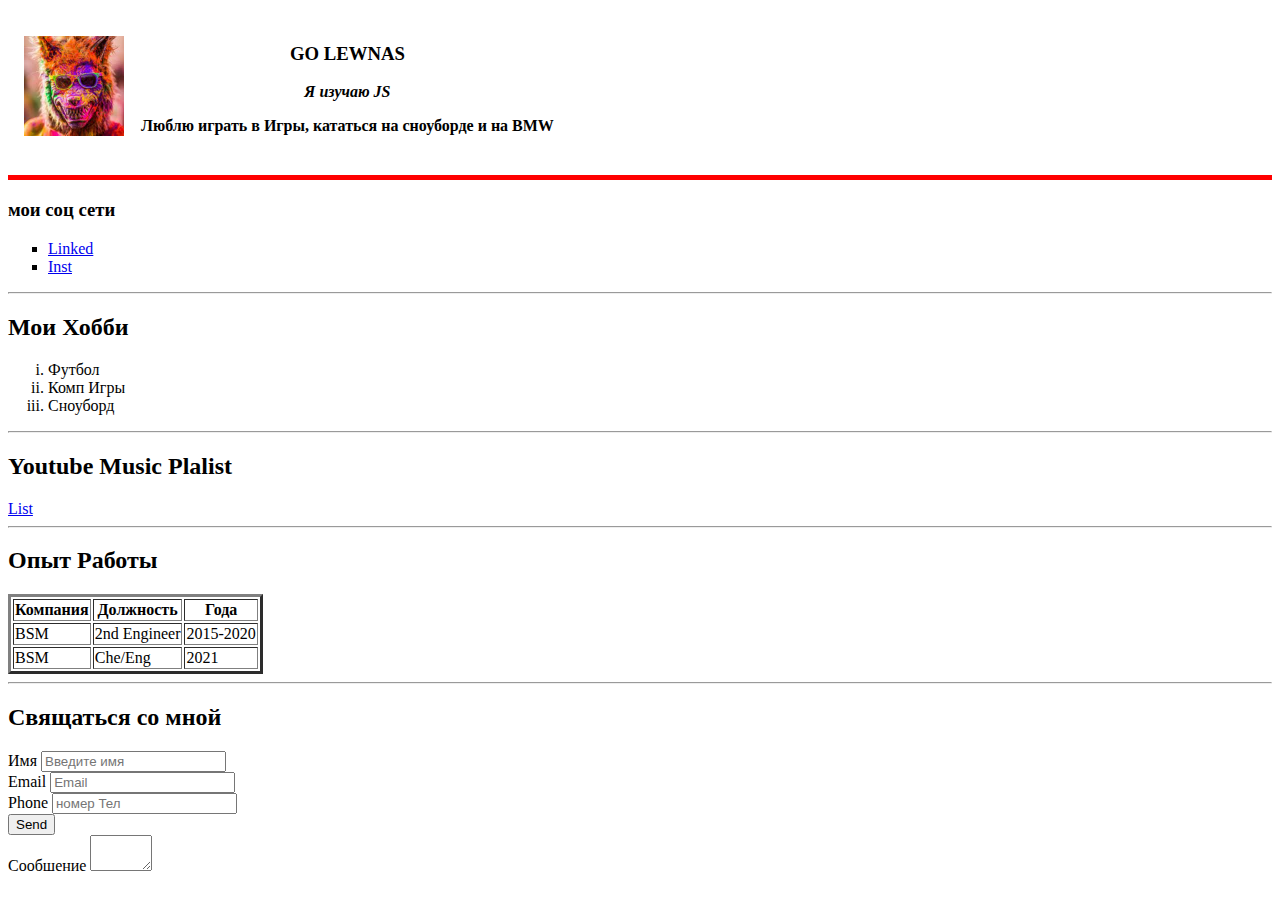
==== index.html @ 6321dc83 "Create CV" ====
<!DOCTYPE html>
<html>
  <head>
    <meta charset="UTF-8" />
    <title>MAKSYM CV</title>
  </head>
  <body>
    <table cellspacing="15">
      <tr>
        <th><img width="100" src="AVA.jpg" alt="PHOTO" /></th>
        <th>
          <h3>GO LEWNAS</h3>
          <p><em>Я изучаю JS</em></p>
          <p>
            Люблю играть в Игры, кататься на сноуборде и на <strong>BMW</strong>
          </p>
        </th>
      </tr>
    </table>

    <hr color="red" size="5" />
    <h3>мои соц сети</h3>
    <ul type="square">
      <li>
        <a
          href="https://ua.linkedin.com/in/maksym-ganas-76881019b"
          target="_blank"
          >Linked</a
        >
      </li>
      <li>
        <a href="https://www.instagram.com/ganasmaksym/" target="_blank"
          >Inst</a
        >
      </li>
    </ul>
    <hr />
    <h2>Мои Хобби</h2>
    <ol type="i">
      <li>Футбол</li>
      <li>Комп Игры</li>
      <li>Сноуборд</li>
    </ol>
    <hr />
    <h2>Youtube Music Plalist</h2>
    <a href="YuoMusic.html">List</a>
    <hr />
    <h2>Опыт Работы</h2>
    <table border="3">
      <tr>
        <th>Компания</th>
        <th>Должность</th>
        <th>Года</th>
      </tr>
      <tr>
        <td>BSM</td>
        <td>2nd Engineer</td>
        <td>2015-2020</td>
      </tr>
      <tr>
        <td>BSM</td>
        <td>Che/Eng</td>
        <td>2021</td>
      </tr>
    </table>
    <hr />
    <h2>Свящаться со мной</h2>
    <form action="/AVA.jpg">
      <label for="name">Имя</label>
      <input type="text" id="name" placeholder="Введите имя" />
      <br />
      <label for="mail">Email</label>
      <input type="text" id="mail" placeholder="Email" />
      <br />
      <label for="Phone">Phone</label>
      <input type="text" id="Phone" placeholder="номер Тел" />
      <br />
      <input type="submit" value="Send" />
      <br />

      <label for="text">Сообшение</label>
      <textarea name="123" id="text" cols="5" rows="2"></textarea>
      <br />
    </form>
  </body>
</html>
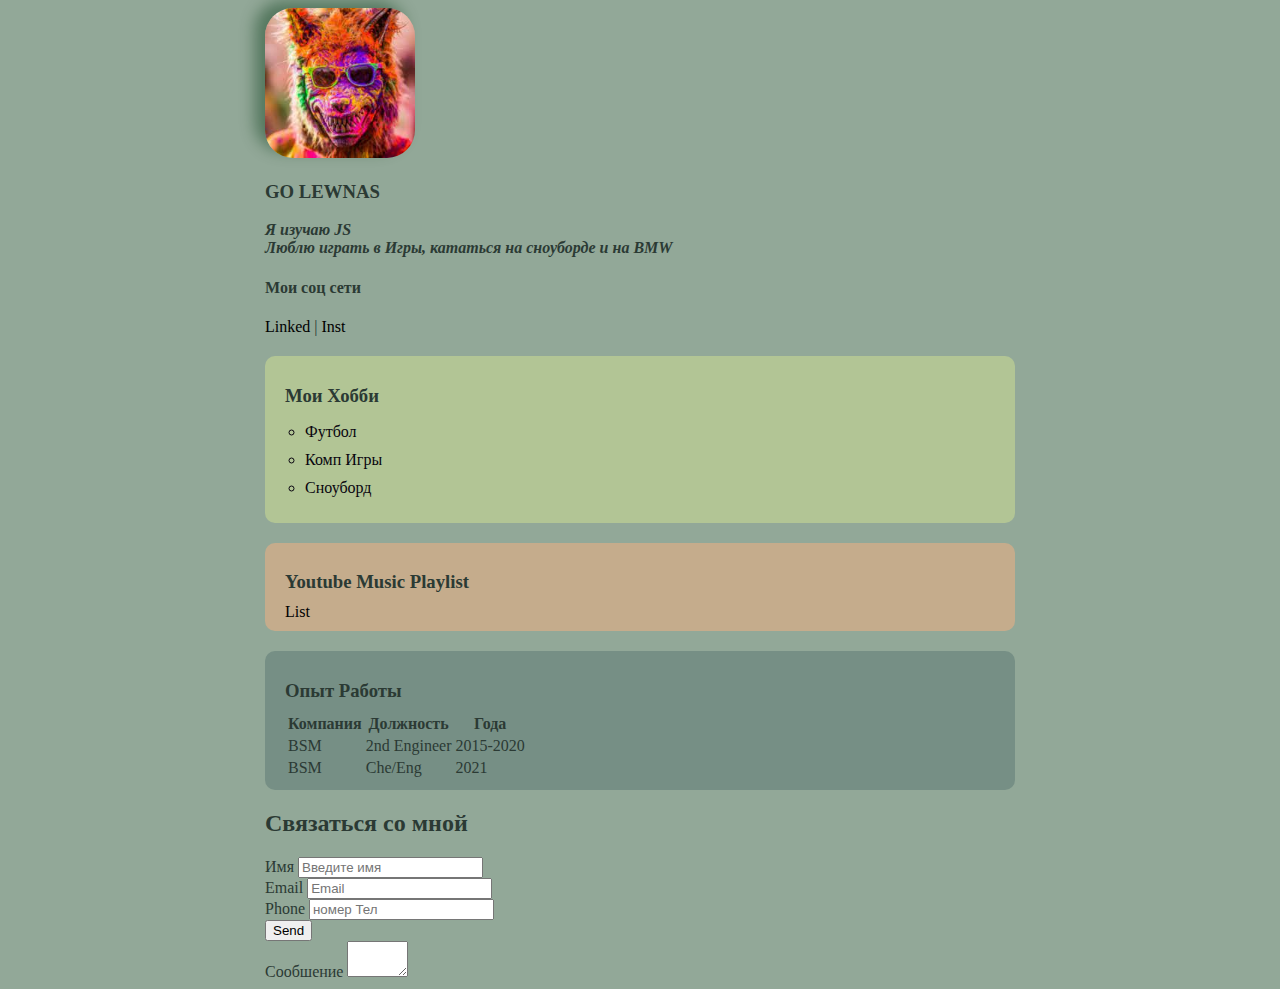
==== commit 3d36de93: "Add files via upload" ====
--- a/index.html
+++ b/index.html
@@ -3,84 +3,75 @@
   <head>
     <meta charset="UTF-8" />
     <title>MAKSYM CV</title>
+    <link href="styles.css" rel="stylesheet" />
   </head>
   <body>
-    <table cellspacing="15">
-      <tr>
-        <th><img width="100" src="AVA.jpg" alt="PHOTO" /></th>
-        <th>
-          <h3>GO LEWNAS</h3>
-          <p><em>Я изучаю JS</em></p>
-          <p>
-            Люблю играть в Игры, кататься на сноуборде и на <strong>BMW</strong>
-          </p>
-        </th>
-      </tr>
-    </table>
+    <div class="container">
+      <div class="info">
+        <img src="AVA.jpg" alt="PHOTO" class="avatar" />
+        <h3>GO LEWNAS</h3>
+        <p>Я изучаю JS</p>
+        <p>Люблю играть в Игры, кататься на сноуборде и на <strong>BMW</strong></p>
 
-    <hr color="red" size="5" />
-    <h3>мои соц сети</h3>
-    <ul type="square">
-      <li>
-        <a
-          href="https://ua.linkedin.com/in/maksym-ganas-76881019b"
-          target="_blank"
-          >Linked</a
-        >
-      </li>
-      <li>
-        <a href="https://www.instagram.com/ganasmaksym/" target="_blank"
-          >Inst</a
-        >
-      </li>
-    </ul>
-    <hr />
-    <h2>Мои Хобби</h2>
-    <ol type="i">
-      <li>Футбол</li>
-      <li>Комп Игры</li>
-      <li>Сноуборд</li>
-    </ol>
-    <hr />
-    <h2>Youtube Music Plalist</h2>
-    <a href="YuoMusic.html">List</a>
-    <hr />
-    <h2>Опыт Работы</h2>
-    <table border="3">
-      <tr>
-        <th>Компания</th>
-        <th>Должность</th>
-        <th>Года</th>
-      </tr>
-      <tr>
-        <td>BSM</td>
-        <td>2nd Engineer</td>
-        <td>2015-2020</td>
-      </tr>
-      <tr>
-        <td>BSM</td>
-        <td>Che/Eng</td>
-        <td>2021</td>
-      </tr>
-    </table>
-    <hr />
-    <h2>Свящаться со мной</h2>
-    <form action="/AVA.jpg">
-      <label for="name">Имя</label>
-      <input type="text" id="name" placeholder="Введите имя" />
-      <br />
-      <label for="mail">Email</label>
-      <input type="text" id="mail" placeholder="Email" />
-      <br />
-      <label for="Phone">Phone</label>
-      <input type="text" id="Phone" placeholder="номер Тел" />
-      <br />
-      <input type="submit" value="Send" />
-      <br />
+        <h4>Мои соц сети</h4>
 
-      <label for="text">Сообшение</label>
-      <textarea name="123" id="text" cols="5" rows="2"></textarea>
-      <br />
-    </form>
+        <a href="https://ua.linkedin.com/in/maksym-ganas-76881019b" target="_blank">Linked</a>
+        |
+        <a href="https://www.instagram.com/ganasmaksym/" target="_blank">Inst</a>
+      </div>
+
+      <div class="card bg-1">
+        <h3>Мои Хобби</h3>
+        <ol type="a" class="list">
+          <li>Футбол</li>
+          <li>Комп Игры</li>
+          <li>Сноуборд</li>
+        </ol>
+      </div>
+
+      <div class="card bg-2">
+        <h3>Youtube Music Playlist</h3>
+        <a href="YuoMusic.html">List</a>
+      </div>
+      <div class="card bg-3">
+        <h3>Опыт Работы</h3>
+        <table>
+          <tr>
+            <th>Компания</th>
+            <th>Должность</th>
+            <th>Года</th>
+          </tr>
+          <tr>
+            <td>BSM</td>
+            <td>2nd Engineer</td>
+            <td>2015-2020</td>
+          </tr>
+          <tr>
+            <td>BSM</td>
+            <td>Che/Eng</td>
+            <td>2021</td>
+          </tr>
+        </table>
+      </div>
+
+      <h2>Связаться со мной</h2>
+      <form action="/AVA.jpg">
+        <label for="name">Имя</label>
+        <input type="text" id="name" placeholder="Введите имя" />
+        <br />
+        <label for="mail">Email</label>
+        <input type="text" id="mail" placeholder="Email" />
+        <br />
+        <label for="Phone">Phone</label>
+        <input type="text" id="Phone" placeholder="номер Тел" />
+        <br />
+        <input type="submit" value="Send" />
+        <br />
+
+        <label for="text">Сообшение</label>
+        <textarea name="123" id="text" cols="5" rows="2"></textarea>
+        <br />
+      </form>
+    </div>
   </body>
 </html>
--- a/styles.css
+++ b/styles.css
@@ -0,0 +1,77 @@
+@import url("https://fonts.googleapis.com/css2?family=Roboto:ital,wght@1,300&display=swap");
+
+.info p {
+  color: rgb(43, 58, 52);
+  margin: 0;
+  font-style: italic;
+  font-weight: 600;
+  text-decoration: none;
+  /* text-transform: capitalize; */
+  /*  letter-spacing: 10px; */
+  /* word-spacing: 100px; */
+}
+body {
+  background-color: rgba(3, 54, 16, 0.432);
+  color: rgb(43, 58, 52);
+  font: normal 16px "Times New Roman", Times, serif;
+  /*   font-size: 16px;
+  font-weight: normal;
+  font-family: "Roboto", sans-serif; */
+}
+a {
+  color: black;
+  text-decoration: none;
+}
+
+a:hover {
+  text-decoration: underline;
+}
+a:visited {
+  color: grey;
+}
+.avatar {
+  width: 150px;
+  border-radius: 28px;
+  box-shadow: -10px -7px 15px rgba(3, 54, 16, 0.432);
+}
+.info {
+  margin-bottom: 20px;
+}
+.container {
+  max-width: 750px;
+  margin: auto;
+}
+/* .social {
+  background: green;
+  padding: 5px;
+  padding: 5px 10px 15px 20px;
+  border: 5px solid red;
+  border-bottom-style: dashed;
+  border-bottom-left-radius: 20px;
+} */
+
+.bg-1 {
+  background: rgb(178, 197, 149);
+}
+.bg-2 {
+  background: rgb(197, 172, 140);
+}
+.bg-3 {
+  background: rgb(118, 143, 133);
+}
+.card {
+  padding: 10px 20px;
+  margin-bottom: 20px;
+  border-radius: 10px;
+}
+.card h3 {
+  margin-bottom: 10px;
+}
+.list {
+  padding: 0 20px;
+  list-style: circle;
+}
+.list li {
+  color: rgb(9, 5, 15);
+  margin-bottom: 10px;
+}
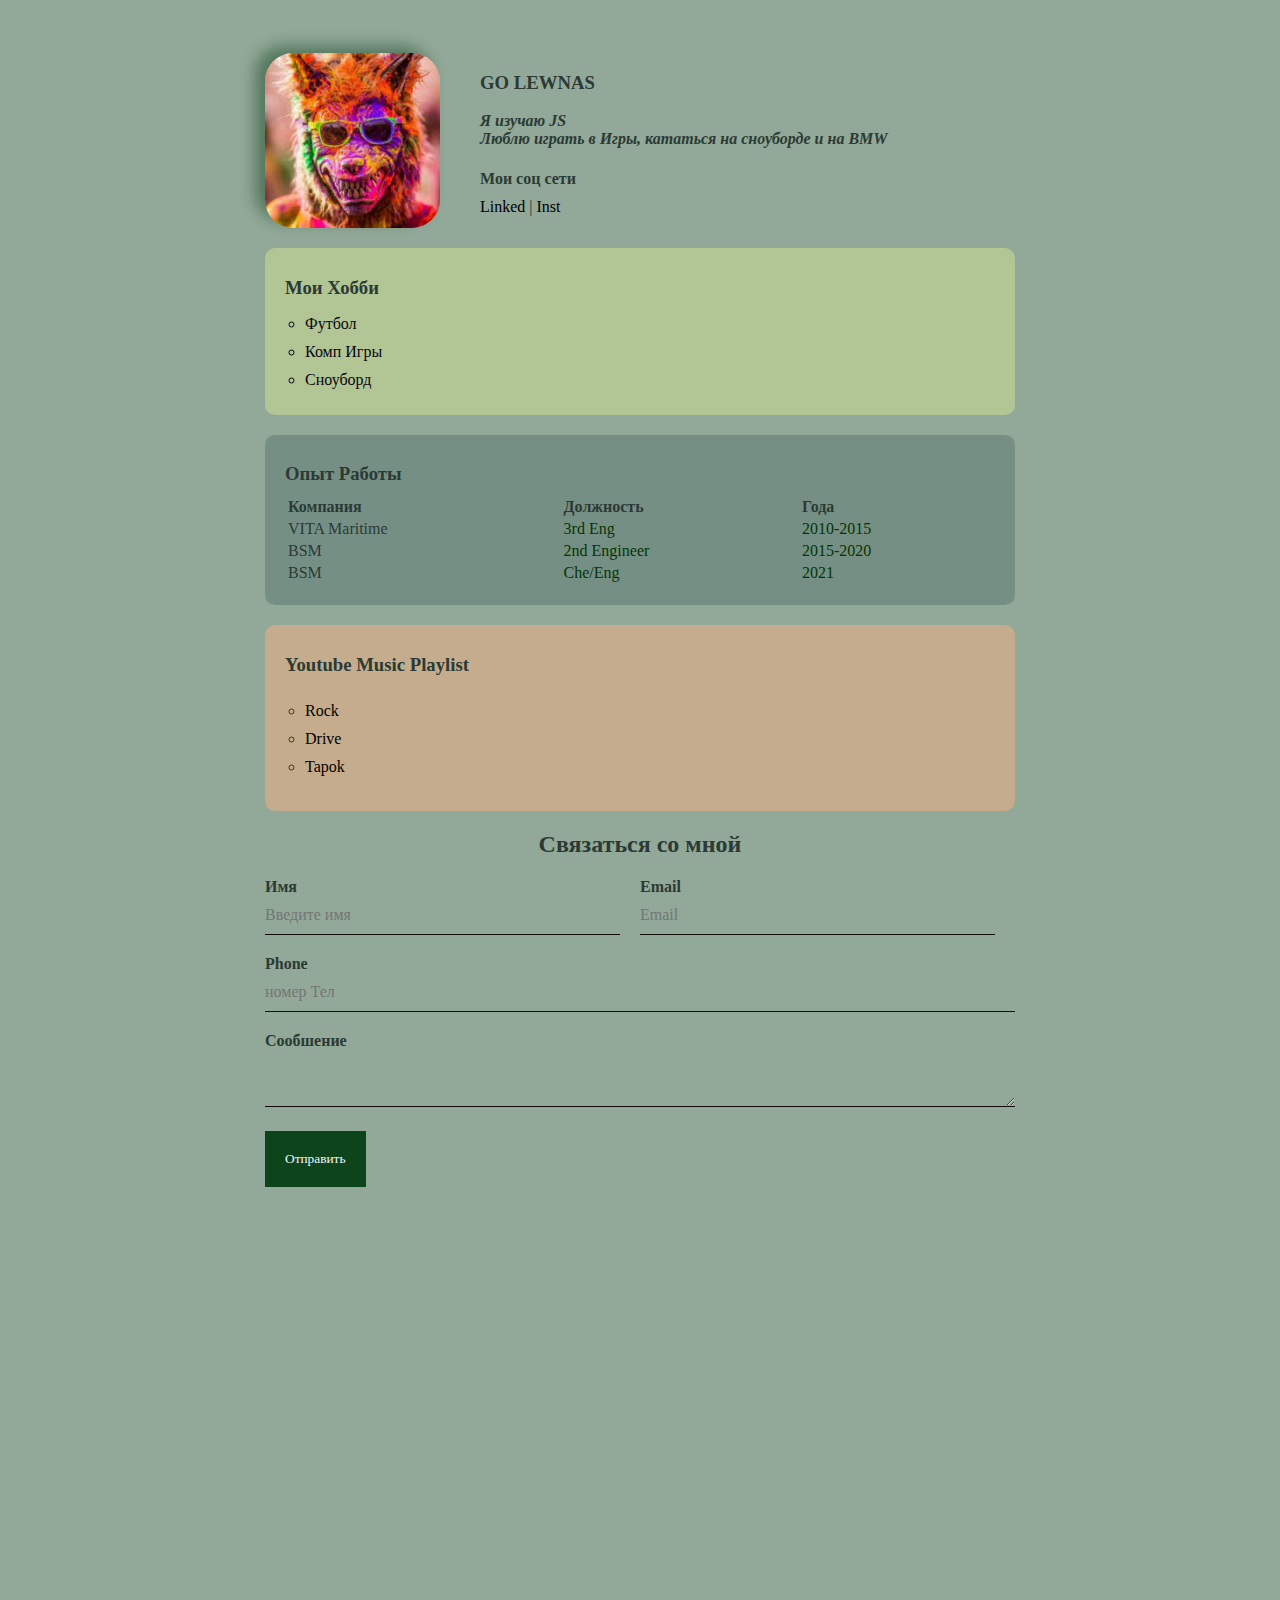
==== commit c9947faf: "Finish CV" ====
--- a/index.html
+++ b/index.html
@@ -9,15 +9,17 @@
     <div class="container">
       <div class="info">
         <img src="AVA.jpg" alt="PHOTO" class="avatar" />
-        <h3>GO LEWNAS</h3>
-        <p>Я изучаю JS</p>
-        <p>Люблю играть в Игры, кататься на сноуборде и на <strong>BMW</strong></p>
+        <div class="info-text">
+          <h3>GO LEWNAS</h3>
+          <p>Я изучаю JS</p>
+          <p>Люблю играть в Игры, кататься на сноуборде и на <strong>BMW</strong></p>
 
-        <h4>Мои соц сети</h4>
+          <h4>Мои соц сети</h4>
 
-        <a href="https://ua.linkedin.com/in/maksym-ganas-76881019b" target="_blank">Linked</a>
-        |
-        <a href="https://www.instagram.com/ganasmaksym/" target="_blank">Inst</a>
+          <a href="https://ua.linkedin.com/in/maksym-ganas-76881019b" target="_blank">Linked</a>
+          |
+          <a href="https://www.instagram.com/ganasmaksym/" target="_blank">Inst</a>
+        </div>
       </div>
 
       <div class="card bg-1">
@@ -28,18 +30,18 @@
           <li>Сноуборд</li>
         </ol>
       </div>
-
-      <div class="card bg-2">
-        <h3>Youtube Music Playlist</h3>
-        <a href="YuoMusic.html">List</a>
-      </div>
       <div class="card bg-3">
         <h3>Опыт Работы</h3>
-        <table>
+        <table class="table">
           <tr>
             <th>Компания</th>
             <th>Должность</th>
             <th>Года</th>
+          </tr>
+          <tr>
+            <td>VITA Maritime</td>
+            <td>3rd Eng</td>
+            <td>2010-2015</td>
           </tr>
           <tr>
             <td>BSM</td>
@@ -53,25 +55,62 @@
           </tr>
         </table>
       </div>
+      <div class="card bg-2">
+        <h3>Youtube Music Playlist</h3>
+        <!-- <a href="YuoMusic.html">List</a> -->
+        <ul class="playlist">
+          <li>
+            <a href="https://music.youtube.com/playlist?list=PLQZMjQpR6Xd0VW7-SC39wQyfATVaGy-Dp" target="_blank"
+              >Rock</a
+            >
+          </li>
+          <li>
+            <a
+              href="https://music.youtube.com/playlist?list=PLQZMjQpR6Xd0blCYIHhsiSqzvLqKom6f1&feature=share"
+              target="_blank"
+              >Drive</a
+            >
+          </li>
+          <li>
+            <a
+              href="https://music.youtube.com/playlist?list=PLQZMjQpR6Xd3_IhTPL2kPy2wPV5A33xlE&feature=share"
+              target="_blank"
+              >Tapok</a
+            >
+          </li>
+        </ul>
+      </div>
+      <div class="contact">
+        <h2>Связаться со мной</h2>
+        <form action="/AVA.jpg">
+          <div class="row">
+            <div class="form-group">
+              <label for="name">Имя</label>
+              <input type="text" id="name" placeholder="Введите имя" />
+            </div>
+            <div class="form-group">
+              <label for="mail">Email</label>
+              <input type="text" id="mail" placeholder="Email" />
+            </div>
+          </div>
+          <div class="form-group">
+            <label for="Phone">Phone</label>
+            <input type="text" id="Phone" placeholder="номер Тел" />
+          </div>
+          <div class="form-group">
+            <label for="text">Сообшение</label>
+            <textarea name="123" id="text" cols="15" rows="2"></textarea>
+          </div>
 
-      <h2>Связаться со мной</h2>
-      <form action="/AVA.jpg">
-        <label for="name">Имя</label>
-        <input type="text" id="name" placeholder="Введите имя" />
-        <br />
-        <label for="mail">Email</label>
-        <input type="text" id="mail" placeholder="Email" />
-        <br />
-        <label for="Phone">Phone</label>
-        <input type="text" id="Phone" placeholder="номер Тел" />
-        <br />
-        <input type="submit" value="Send" />
-        <br />
+          <input class="btn" type="submit" value="Отправить" />
 
-        <label for="text">Сообшение</label>
-        <textarea name="123" id="text" cols="5" rows="2"></textarea>
-        <br />
-      </form>
+          <br />
+        </form>
+      </div>
+      <div class="position">
+        <div class="box"></div>
+      </div>
     </div>
+    <div style="margin-bottom: 500px"></div>
   </body>
 </html>
--- a/styles.css
+++ b/styles.css
@@ -17,6 +17,7 @@
   /*   font-size: 16px;
   font-weight: normal;
   font-family: "Roboto", sans-serif; */
+  padding: 20px;
 }
 a {
   color: black;
@@ -30,16 +31,30 @@
   color: grey;
 }
 .avatar {
-  width: 150px;
+  width: 175px;
   border-radius: 28px;
   box-shadow: -10px -7px 15px rgba(3, 54, 16, 0.432);
 }
 .info {
+  display: flex;
   margin-bottom: 20px;
+}
+@media (max-width: 700px) {
+  .info {
+    text-align: center;
+    display: block;
+  }
+}
+.info-text {
+  margin-left: 40px;
+}
+.info-text h4 {
+  margin-bottom: 10px;
 }
 .container {
   max-width: 750px;
   margin: auto;
+  padding-top: 25px;
 }
 /* .social {
   background: green;
@@ -74,4 +89,96 @@
 .list li {
   color: rgb(9, 5, 15);
   margin-bottom: 10px;
+  /* border-bottom: dotted green 10px; */
 }
+.table {
+  width: 100%;
+}
+.table {
+  padding-bottom: 10px;
+}
+.table th {
+  text-align: left;
+  font-weight: bold;
+}
+/* .table tr:nth-child(1) {
+  font-weight: bold;
+} */
+.table td:nth-child(2),
+.table td:nth-child(3) {
+  color: rgb(3, 54, 3);
+}
+/* table tr:nth-child(odd) {
+  background-color: blue;
+} */
+.playlist {
+  list-style: circle;
+  padding: 10px 20px;
+  margin-bottom: 5px;
+  /* border-radius: 10px; */
+}
+.playlist li {
+  margin-bottom: 10px;
+}
+.contact h2 {
+  text-align: center;
+}
+.form-group label {
+  display: block;
+  font-size: 16px;
+  font-weight: bold;
+}
+.form-group input,
+.form-group textarea {
+  width: 100%;
+  margin-bottom: 20px;
+  box-sizing: border-box;
+  border: none;
+  border-bottom: 1px solid rgb(17, 10, 10);
+  color: black;
+  padding: 10px 0px;
+  outline: none;
+  font-family: inherit;
+  font-size: initial;
+  background: transparent;
+}
+.row {
+  display: flex;
+}
+.row > .form-group {
+  width: 50%;
+}
+.row > .form-group {
+  margin-right: 20px;
+}
+.btn {
+  padding: 20px 20px;
+  background-color: rgb(14, 68, 27);
+  color: aliceblue;
+  border: none;
+  font-family: initial;
+  cursor: pointer;
+}
+.btn:hover {
+  opacity: 0.8;
+}
+
+/* position */
+
+/* .position {
+  position: relative;
+  border: 4px solid red;
+  margin-top: 40px;
+  padding: 20px;
+  height: 300px;
+}
+
+.box {
+  position: fixed;
+  bottom: 50px;
+  right: 50px;
+  border-radius: 50%;
+  width: 50px;
+  height: 50px;
+  background: blueviolet;
+} */
